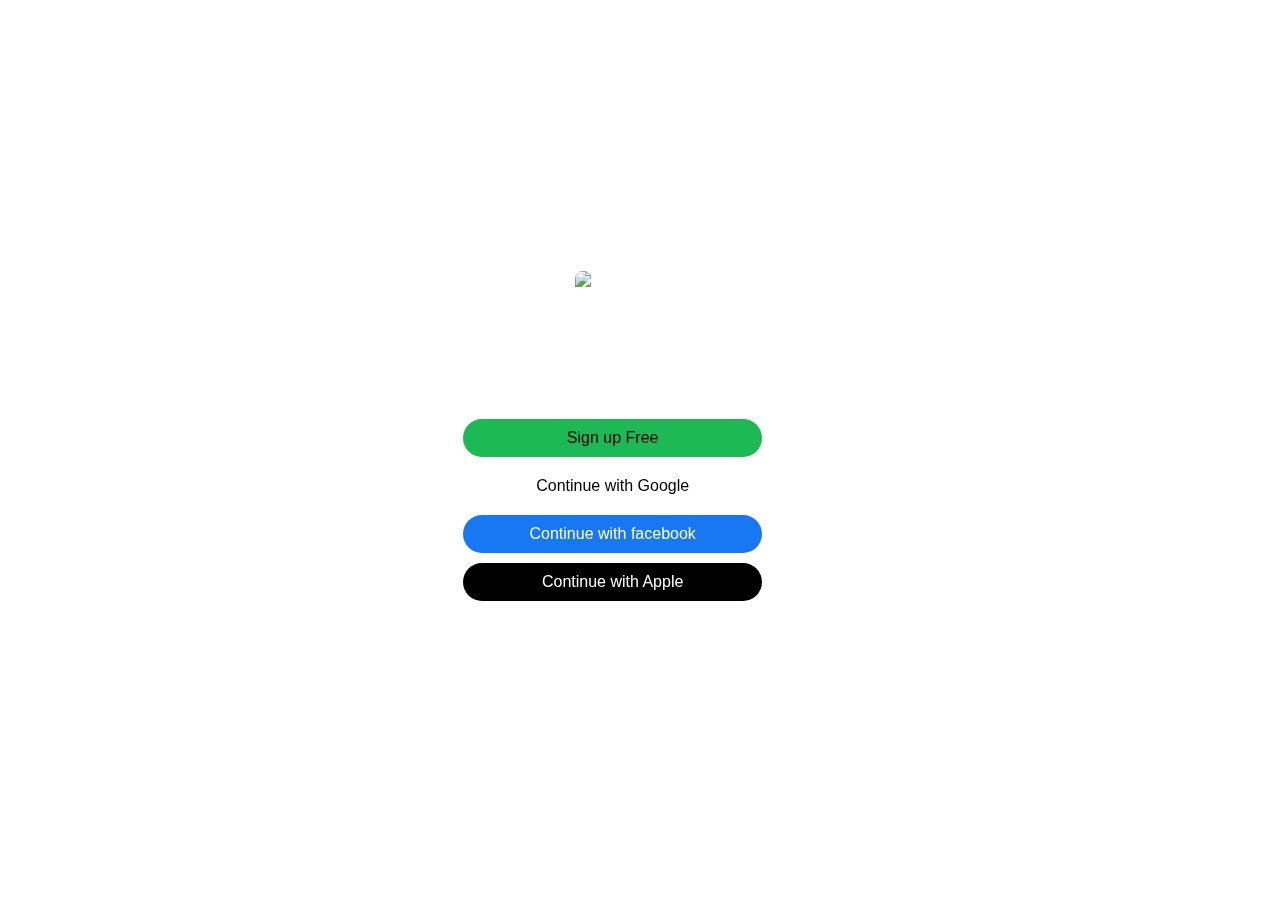
==== index.html @ 3fa9d1a6 "primer commit" ====
<!DOCTYPE html>
<html lang="en">
<head>
    <meta charset="UTF-8">
    <meta name="viewport" content="width=device-width, initial-scale=1.0">
    <title>Document</title>
<style>
    body {
        margin: 0px;
        font-family: Arial,sans-serif;
        display: flex;
        justify-content: center;
        align-items: center;
        height: 100vh;
        color: white;
        background-image: url(spotify-generos.jpg);
        background-position: center;
        background-size: cover;
        backdrop-filter: blur(50px);
    }

    .container {
        text-align: center;
    }

    .images-grid {
        display: flex;
        flex-wrap: wrap;
        justify-content: center;
        gap: 5px;
        margin-bottom: 25px;
        padding-right: 50px;
    }

    .images-grid img {
        width: 80px;
        height: 80px;
        object-fit: cover;
        border-radius: 8px;
    }

    h1 {
        font-size: 20px;
        margin-bottom: 20px;
        padding-right: 47px;
    }

    .btn {
        display: block;
        width: 80%;
        max-width: 300px;
        margin: 10px;
        padding: 10px;
        border: none;
        border-radius: 20px;
        font-size: 16px;
        cursor: pointer;
    }

    .btn-green {
        background-color: #1DB954;
        color: black;
    }

    .btn-google {
        background-color: white;
        color: black;
    }

    .btn-facebook {
        background-color: #1877f2;
        color: white;
    }

    .btn-apple {
        background-color: black;
        color: white;
    }

    .login-link {
        margin-top: 20px;
        color: white;
        font-size: 14px;
        text-decoration: none;
        padding-right: 60px;
    }
</style>
</head>
<body>
    <div class="container">
        <div class="images-grid">
            <img src="Spotify_Primary_Logo_RGB_White.png" alt="imagen 1">
        </div>
        <h1>Millions of Songs, Free on Spotify.</h1>
        <button class="btn btn-green">Sign up Free</button>
        <button class="btn btn-google">Continue with Google</button>
        <button class="btn btn-facebook">Continue with facebook</button>
        <button class="btn btn-apple">Continue with Apple</button>
        <a href="#" class="login-link">log in</a>
    </div>
</body>
</html>
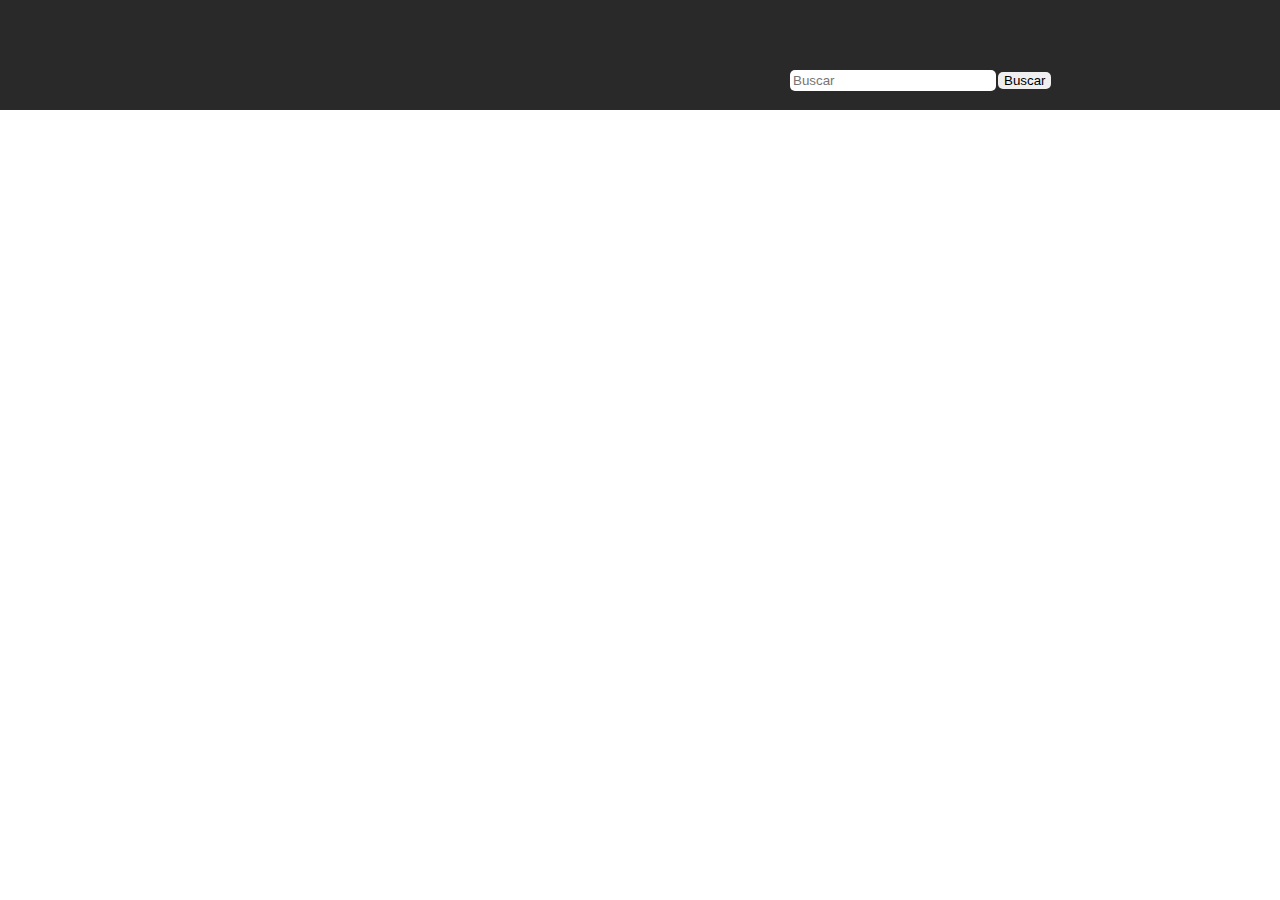
==== commit 72a4c540: "Continue to OMEGATECH" ====
--- a/index.html
+++ b/index.html
@@ -4,99 +4,11 @@
     <meta charset="UTF-8">
     <meta name="viewport" content="width=device-width, initial-scale=1.0">
     <title>Document</title>
-<style>
-    body {
-        margin: 0px;
-        font-family: Arial,sans-serif;
-        display: flex;
-        justify-content: center;
-        align-items: center;
-        height: 100vh;
-        color: white;
-        background-image: url(spotify-generos.jpg);
-        background-position: center;
-        background-size: cover;
-        backdrop-filter: blur(50px);
-    }
-
-    .container {
-        text-align: center;
-    }
-
-    .images-grid {
-        display: flex;
-        flex-wrap: wrap;
-        justify-content: center;
-        gap: 5px;
-        margin-bottom: 25px;
-        padding-right: 50px;
-    }
-
-    .images-grid img {
-        width: 80px;
-        height: 80px;
-        object-fit: cover;
-        border-radius: 8px;
-    }
-
-    h1 {
-        font-size: 20px;
-        margin-bottom: 20px;
-        padding-right: 47px;
-    }
-
-    .btn {
-        display: block;
-        width: 80%;
-        max-width: 300px;
-        margin: 10px;
-        padding: 10px;
-        border: none;
-        border-radius: 20px;
-        font-size: 16px;
-        cursor: pointer;
-    }
-
-    .btn-green {
-        background-color: #1DB954;
-        color: black;
-    }
-
-    .btn-google {
-        background-color: white;
-        color: black;
-    }
-
-    .btn-facebook {
-        background-color: #1877f2;
-        color: white;
-    }
-
-    .btn-apple {
-        background-color: black;
-        color: white;
-    }
-
-    .login-link {
-        margin-top: 20px;
-        color: white;
-        font-size: 14px;
-        text-decoration: none;
-        padding-right: 60px;
-    }
-</style>
+    <link rel="stylesheet" href="style.css">
 </head>
 <body>
-    <div class="container">
-        <div class="images-grid">
-            <img src="Spotify_Primary_Logo_RGB_White.png" alt="imagen 1">
-        </div>
-        <h1>Millions of Songs, Free on Spotify.</h1>
-        <button class="btn btn-green">Sign up Free</button>
-        <button class="btn btn-google">Continue with Google</button>
-        <button class="btn btn-facebook">Continue with facebook</button>
-        <button class="btn btn-apple">Continue with Apple</button>
-        <a href="#" class="login-link">log in</a>
+    <div class="partearriba">
+    <input type="text" placeholder="Buscar" class="placeholder"><button type="submit" class="Buscar">Buscar</button>
     </div>
 </body>
 </html>--- a/style.css
+++ b/style.css
@@ -0,0 +1,39 @@
+.partearriba {
+    background-color: #292929;
+    height: 110px;
+    width: 1280px;
+    margin-left: -8px;
+    margin-top: -8px;
+}
+
+header {
+    background-color: #A40F16;
+    height: 47px;
+    width: 1280px;
+    margin-left: -8px;
+    margin-top: -8px;
+}
+
+.Buscar {
+    margin-left: 0;
+    border-radius: 5px;
+    border: 0;
+    margin-left: 2px;
+    font-family: 'Franklin Gothic Medium', 'Arial Narrow', Arial, sans-serif;
+}
+
+.placeholder {
+    margin-left: 790px;
+    margin-top: 70px;
+    border-radius: 5px;
+    padding: 3px;
+    border: 0;
+    font-family: 'Franklin Gothic Medium', 'Arial Narrow', Arial, sans-serif;
+    width: 200px;
+}
+
+.Buscar:hover {
+    background-color: #A40F16;
+    border: 0;
+    font-family: 'Franklin Gothic Medium', 'Arial Narrow', Arial, sans-serif;
+}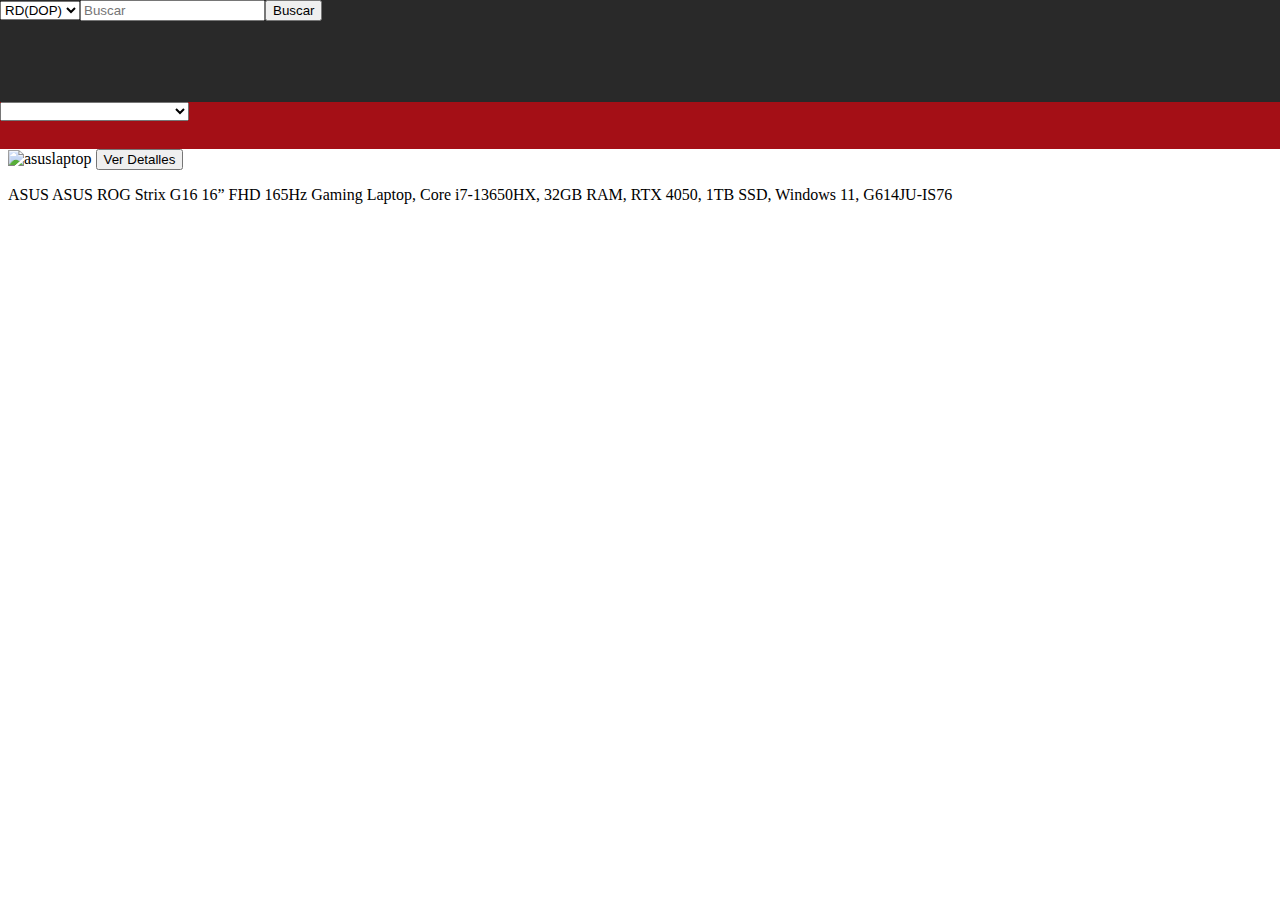
==== commit c4b679cc: "Update index.html" ====
--- a/index.html
+++ b/index.html
@@ -8,7 +8,35 @@
 </head>
 <body>
     <div class="partearriba">
-    <input type="text" placeholder="Buscar" class="placeholder"><button type="submit" class="Buscar">Buscar</button>
+    <select class="moneda">
+      <option value="">RD(DOP)</option>
+      <option value="">US(USD)</option>
+      <option value="">€(EUR)</option>
+    </select><input type="text" placeholder="Buscar" class="busqueda" /><button type="submit" class="boton">
+      Buscar
+    </button>
+  </div>
+  <header>
+    <select name="Nuestros productos">
+      <option value=""></option>
+      <option value="">Arte y Manuakidades</option>
+      <option value="">Computadoras</option>
+      <option value="">Punto De Venta</option>
+      <option value="">Servidores,Almacenamiento</option>
+    </select>
+  </header>
+  <div class="product-card">
+    <div class="image-container">
+      <img src="asus rog strix g16.webp" alt="asuslaptop" />
+      <button class="detalles-boton">Ver Detalles</button>
     </div>
+    <div class="info-producto">
+      <p class="nombre-producto">
+        ASUS ASUS ROG Strix G16 16” FHD 165Hz Gaming Laptop, Core i7-13650HX,
+        32GB RAM, RTX 4050, 1TB SSD, Windows 11, G614JU-IS76
+      </p>
+      <p class="precio-producto"></p>
+    </div>
+  </div>
 </body>
-</html>+</html>
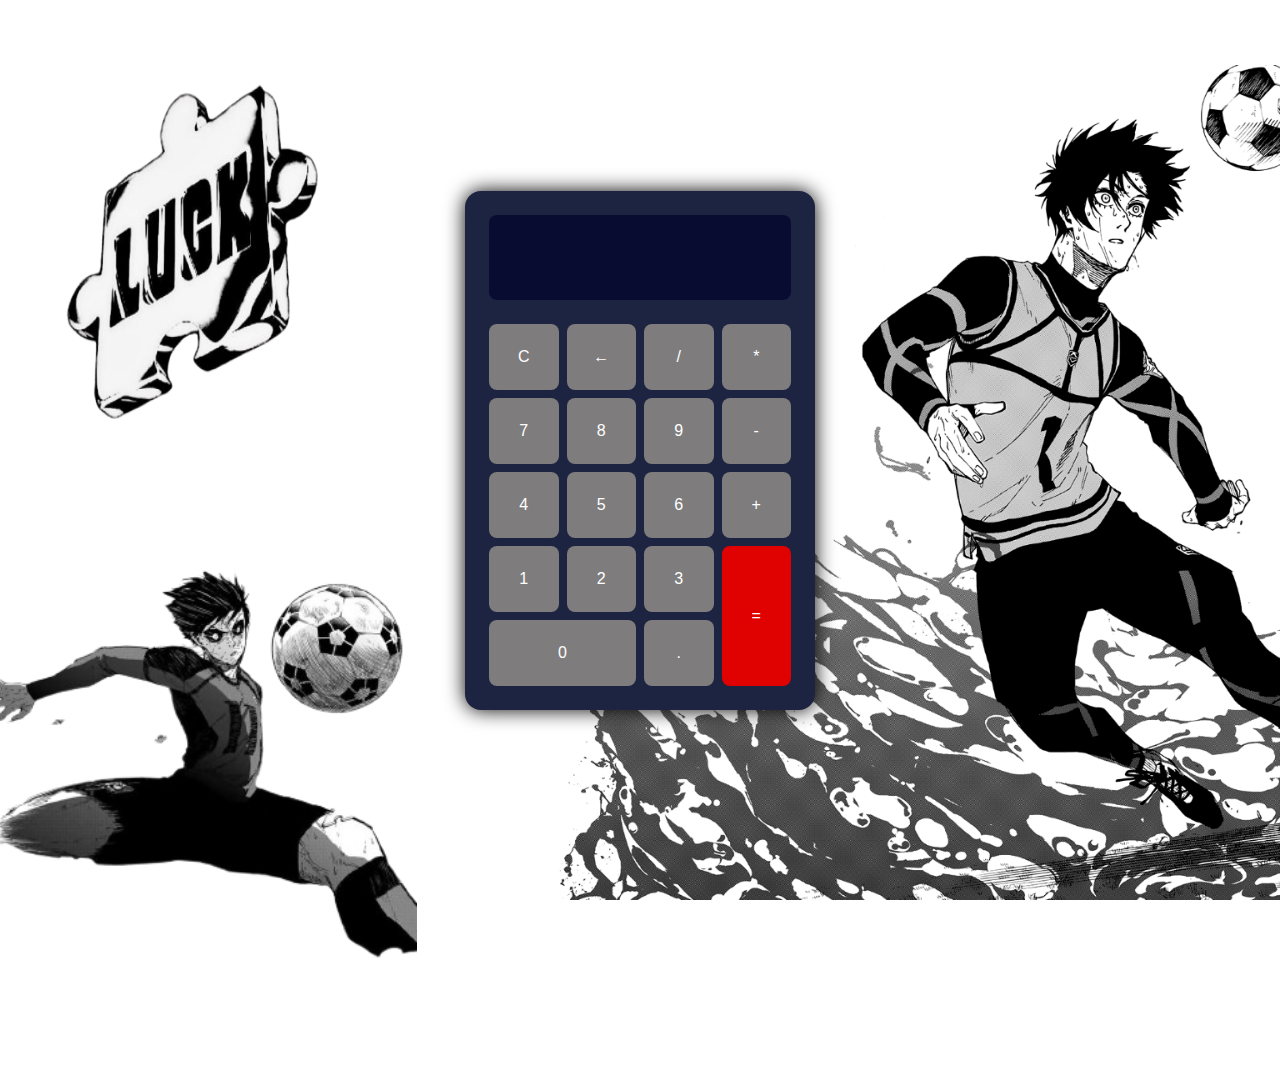
==== commit bc9be599: "Add files via upload" ====
--- a/index.html
+++ b/index.html
@@ -1,42 +1,38 @@
 <!DOCTYPE html>
 <html lang="en">
+
 <head>
     <meta charset="UTF-8">
     <meta name="viewport" content="width=device-width, initial-scale=1.0">
     <title>Document</title>
     <link rel="stylesheet" href="style.css">
 </head>
+
 <body>
-    <div class="partearriba">
-    <select class="moneda">
-      <option value="">RD(DOP)</option>
-      <option value="">US(USD)</option>
-      <option value="">€(EUR)</option>
-    </select><input type="text" placeholder="Buscar" class="busqueda" /><button type="submit" class="boton">
-      Buscar
-    </button>
-  </div>
-  <header>
-    <select name="Nuestros productos">
-      <option value=""></option>
-      <option value="">Arte y Manuakidades</option>
-      <option value="">Computadoras</option>
-      <option value="">Punto De Venta</option>
-      <option value="">Servidores,Almacenamiento</option>
-    </select>
-  </header>
-  <div class="product-card">
-    <div class="image-container">
-      <img src="asus rog strix g16.webp" alt="asuslaptop" />
-      <button class="detalles-boton">Ver Detalles</button>
+    <img class="luck" src="luck-removebg-preview.png" alt="">
+    <img src="isagiiiiiiiiiiiiiiiii-removebg-preview.png" alt="">
+    <div class="calculadora">
+        <input id="resultados" type="text" readonly>
+        <button id="c" class="btn">C</button>
+        <button id="borrar" class="btn">←</button>
+        <button class="btn">/</button>
+        <button class="btn">*</button>
+        <button class="btn">7</button>
+        <button class="btn">8</button>
+        <button class="btn">9</button>
+        <button class="btn">-</button>
+        <button onclick="agregar('4')" class="btn">4</button>
+        <button class="btn">5</button>
+        <button class="btn">6</button>
+        <button class="btn">+</button>
+        <button onclick="agregar('1')" class="btn">1</button>
+        <button onclick="agregar('2')" class="btn">2</button>
+        <button onclick="agregar('3')" class="btn">3</button>
+        <button id="igual" class="btn">=</button>
+        <button id="cero" class="btn">0</button>
+        <button class="btn">.</button>
     </div>
-    <div class="info-producto">
-      <p class="nombre-producto">
-        ASUS ASUS ROG Strix G16 16” FHD 165Hz Gaming Laptop, Core i7-13650HX,
-        32GB RAM, RTX 4050, 1TB SSD, Windows 11, G614JU-IS76
-      </p>
-      <p class="precio-producto"></p>
-    </div>
-  </div>
+    <script src="hola.js"></script>
 </body>
-</html>
+
+</html>--- a/style.css
+++ b/style.css
@@ -1,39 +1,88 @@
-.partearriba {
-    background-color: #292929;
-    height: 110px;
-    width: 1280px;
-    margin-left: -8px;
-    margin-top: -8px;
+* {
+    margin: 0%;
+    padding: 0%;
+    box-sizing: border-box;
+    font-family: sans-serif;
 }
 
-header {
-    background-color: #A40F16;
-    height: 47px;
-    width: 1280px;
-    margin-left: -8px;
-    margin-top: -8px;
+body {
+    min-height: 100vh;
+    background-image: url(rin\ itoshi.png);
+    background-repeat: no-repeat;
+    display: grid;
+    background-size: cover;
+    background-position: center;
+    place-items: center;
 }
 
-.Buscar {
-    margin-left: 0;
-    border-radius: 5px;
-    border: 0;
-    margin-left: 2px;
-    font-family: 'Franklin Gothic Medium', 'Arial Narrow', Arial, sans-serif;
+.calculadora {
+    background-color: #1d2441;
+    color: white;
+    width: 350px;
+    max-width: 100%;
+    padding: 1.5rem;
+    border-radius: 1rem;
+    display: grid;
+    grid-template-columns: repeat(4, 1fr);
+    gap: .5rem;
+    box-shadow: 0 0 20px black;
 }
 
-.placeholder {
-    margin-left: 790px;
-    margin-top: 70px;
-    border-radius: 5px;
-    padding: 3px;
+#resultados {
+    grid-column: 1/5;
+    background-color: #090c31;
+    padding: 1.5rem;
+    font-size: 2rem;
+    text-align: right;
+    border-radius: .5rem;
+    margin-bottom: 1rem;
+    font-family: 'Franklin Gothic Medium', 'Arial Narrow', Arial, sans-serif;
+    font-weight: bold;
     border: 0;
-    font-family: 'Franklin Gothic Medium', 'Arial Narrow', Arial, sans-serif;
-    width: 200px;
 }
 
-.Buscar:hover {
-    background-color: #A40F16;
+
+.btn {
+    background-color: #7e7c7c;
+    color: white;
     border: 0;
-    font-family: 'Franklin Gothic Medium', 'Arial Narrow', Arial, sans-serif;
+    padding: 1.5rem .5rem;
+    display: flex;
+    justify-content: center;
+    align-items: center;
+    border-radius: .5rem;
+    cursor: pointer;
+    font-size: medium;
+}
+
+.btn:hover {
+    background-color: #535353;
+    font-weight: bold;
+}
+
+#cero {
+    grid-column: span 2;
+}
+
+#igual {
+    grid-row: span 2;
+    background-color: #e00101;
+}
+
+#igual:hover {
+    background-color: #9a0000;
+}
+
+img {
+    height: 110vh;
+    width: 50vh;
+    position: absolute;
+    margin-right: 70%;
+    margin-top: 15rem;
+}
+
+.luck {
+    position: absolute;
+    margin-bottom: 50%;
+    height: 33rem;
 }